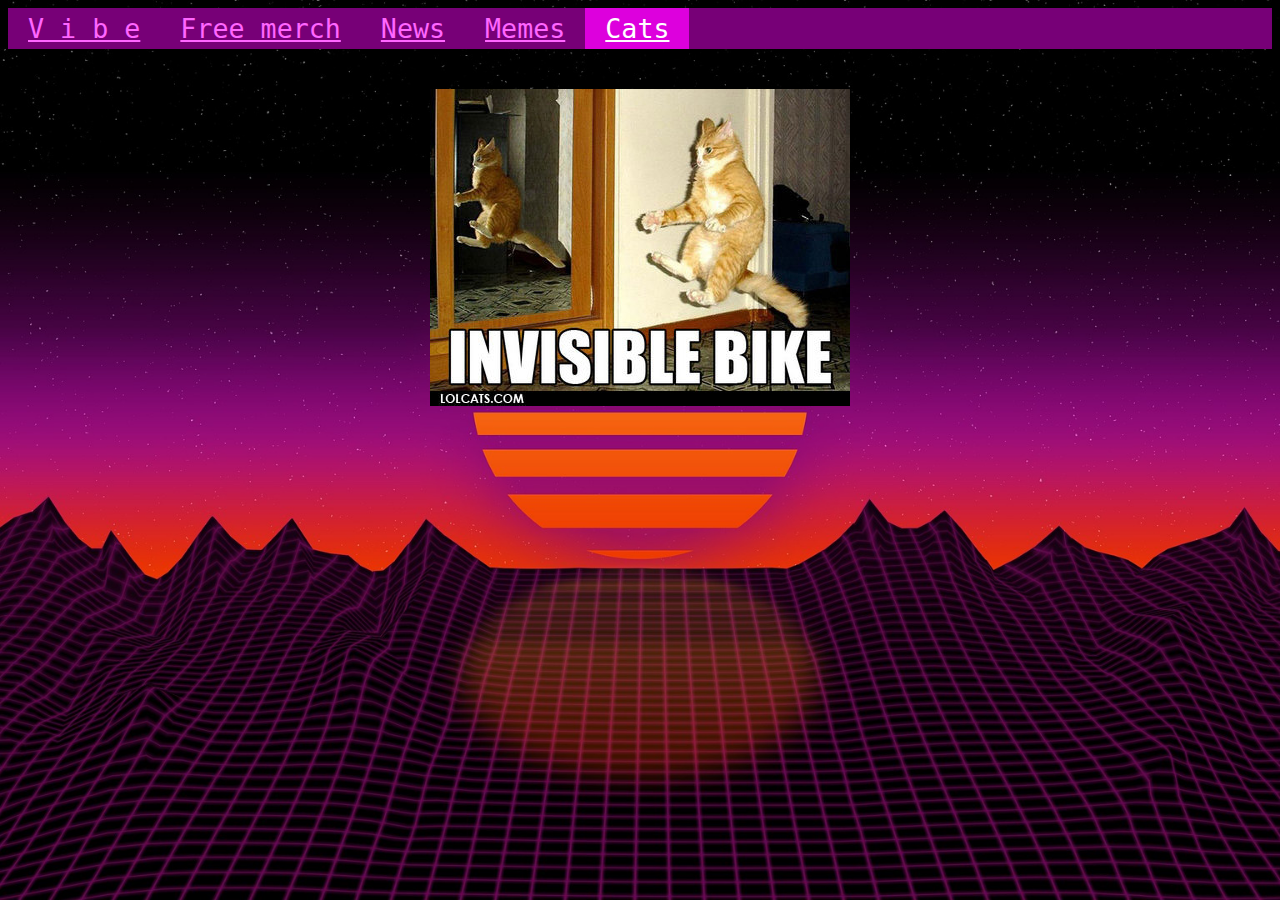
==== cats.html @ c9983b4a "Added cats page, and first lolcat image" ====
<!DOCTYPE html>
<html lang="en">
<meta charset="utf-8">
<title>Cats</title>
<head>
  <link rel="stylesheet" href="aesthetic.css">
</head>

<body>

  <div class="topnav">
    <a href="vibe.html">V i b e</a>
    <a href="freemerch.html">Free merch</a>
    <a href="news.html">News</a>
    <a href="memes.html">Memes</a>
    <a class="active" href="cats.html">Cats</a>
  </div>
  <div class="embeddedLolcat">
    <img src="lolcat_images/lolcatsdotcomqxw9hbytlkc4rhkc.jpeg" alt="">
  </div>


</body>
---- aesthetic.css ----
@font-face {
  font-family: Arcade;
  src: url("fonts/arcadeclassic/ARCADECLASSIC.TTF");
}

@font-face {
  font-family: Future;
  src: url("fonts/future/OutrunFuture.otf");
}

body {
  font-family: monospace;
  background-image: url("images/sunset-g3d96f15bc_1920.jpg");
  background-size: cover;
  background-repeat: no-repeat;
  background-color: #000;
  background-attachment: fixed;
  background-position: center;
  color: #fff;
}

.topnav {
  background-color: #707;
  overflow: hidden;
  margin-bottom: 40px;
}

.topnav a {
  float: left;
  color: #f6f;
  text-align: center;
  padding: 5px 20px;
  font-size: 20pt;
}

.topnav a:hover {
  background-color: #d0d;
  color: #707;
}

.topnav a.active {
  background-color: #d0d;
  color: white;
}

h1 {
  text-align: center;
  font-size: 30pt;
}

.landingPage {
  margin-top: 10%;
  margin-bottom: 10%;
  height: 50%;
}

.landingPage h1 {
  text-align: center;
  font-size: 50pt;
}

p {
  font-size: 18pt;
}

.landingPage p {
  font-size: 36pt;
}

a {
  color: #fff;
}

.embeddedVideo {
  margin: auto;
  width: 560px;
  border: 3px solid purple;
}

.article {
  border: 5px solid purple;
  background-color: rgba(0, 0, 0, 0.5);
  padding: 20px;
  width: 50%;
  margin: auto;
  margin-top: 20px;
  margin-bottom: 20px;
}

.embeddedLolcat {
  margin: auto;
  width: 560px;
  display: flex;
  justify-content: center;
}
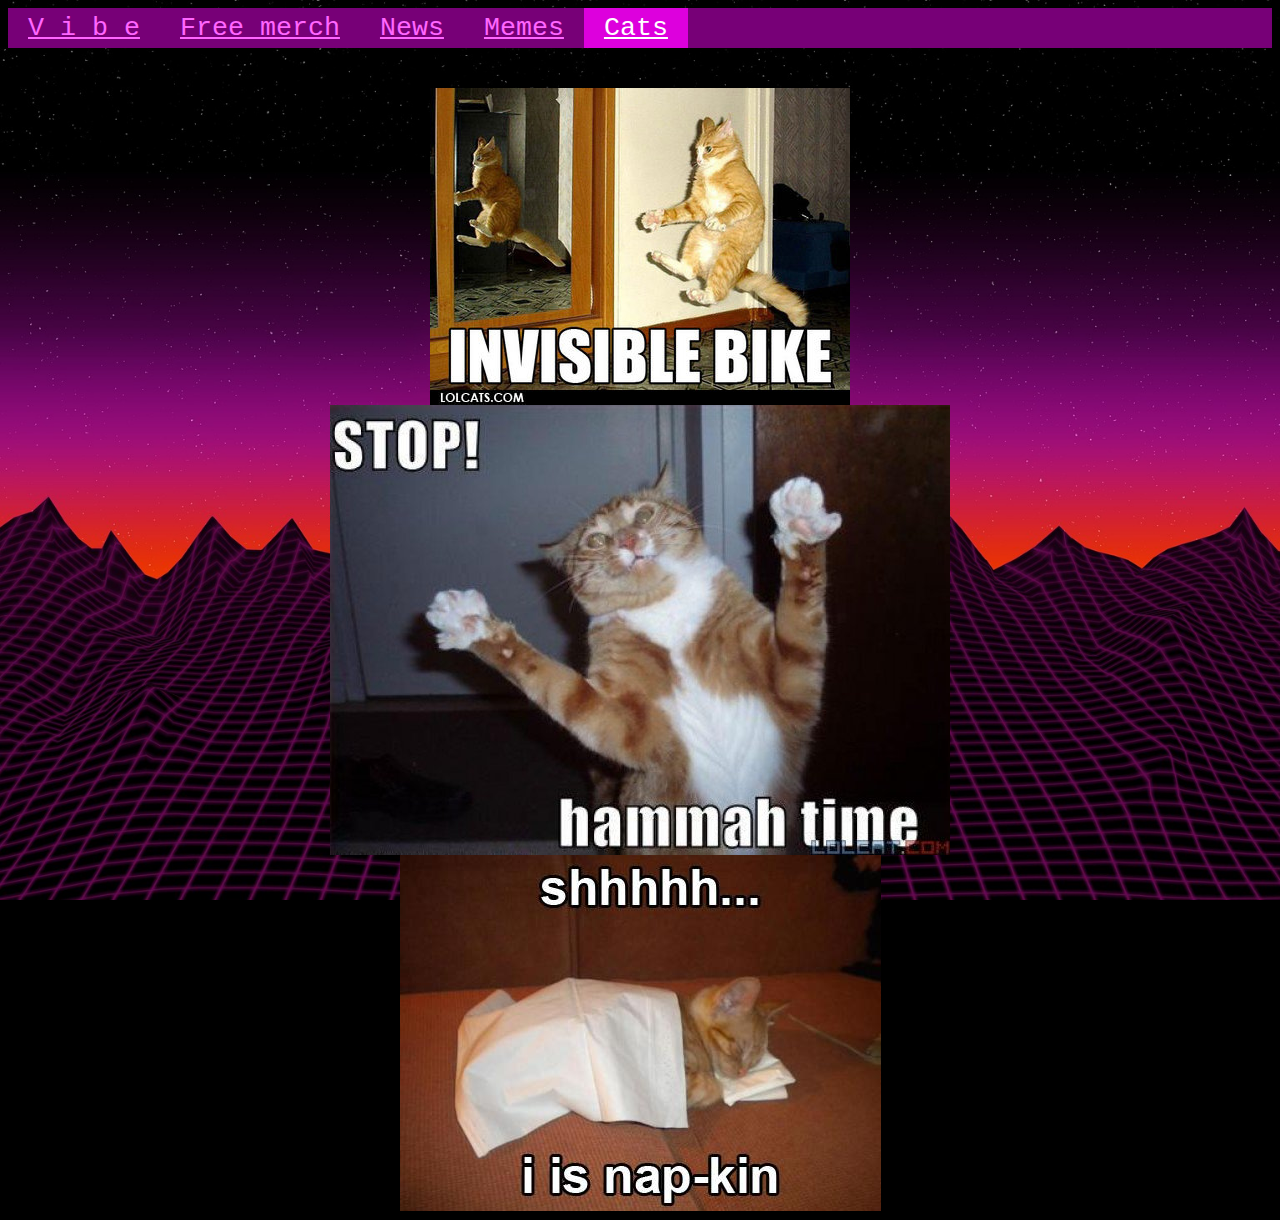
==== commit 58849b5d: "added more lolcats" ====
--- a/cats.html
+++ b/cats.html
@@ -15,8 +15,17 @@
     <a href="memes.html">Memes</a>
     <a class="active" href="cats.html">Cats</a>
   </div>
+
   <div class="embeddedLolcat">
-    <img src="lolcat_images/lolcatsdotcomqxw9hbytlkc4rhkc.jpeg" alt="">
+    <img src="lolcat_images/invisible_bike.jpeg" alt="">
+  </div>
+
+  <div class="embeddedLolcat">
+    <img src="lolcat_images/hammer_time.jpg" alt="">
+  </div>
+
+  <div class="embeddedLolcat">
+    <img src="lolcat_images/napkin.jpg" alt="">
   </div>
 
 
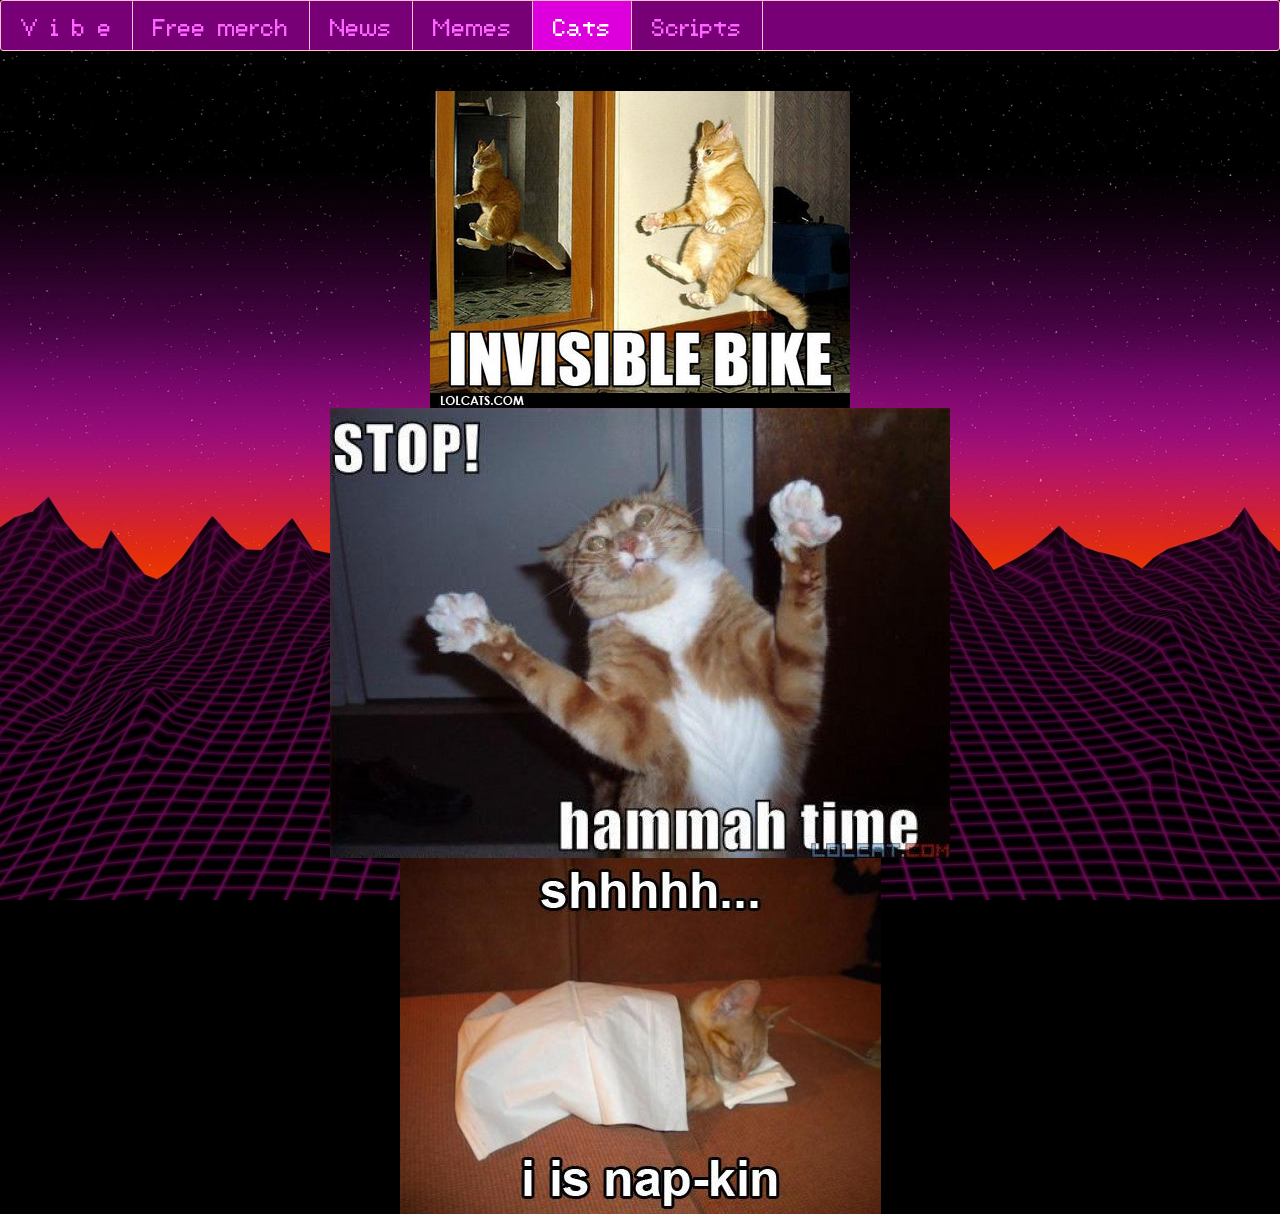
==== commit 1cf4a020: "Added scripts page, first js" ====
--- a/cats.html
+++ b/cats.html
@@ -14,6 +14,7 @@
     <a href="news.html">News</a>
     <a href="memes.html">Memes</a>
     <a class="active" href="cats.html">Cats</a>
+    <a href="scripts.html">Scripts</a>
   </div>
 
   <div class="embeddedLolcat">
--- a/aesthetic.css
+++ b/aesthetic.css
@@ -8,8 +8,20 @@
   src: url("fonts/future/OutrunFuture.otf");
 }
 
+@font-face {
+  font-family: CyberspaceRaceway;
+  src: url("fonts/cyberspace-raceway-back-font/CyberspaceRacewayBack-9arj.ttf");
+}
+
+@font-face {
+  font-family: AtlantisInternational;
+  src: url("fonts/atlantis-international-font/AtlantisInternational-jen0.ttf");
+}
+
+
+
 body {
-  font-family: monospace;
+  font-family: AtlantisInternational;
   background-image: url("images/sunset-g3d96f15bc_1920.jpg");
   background-size: cover;
   background-repeat: no-repeat;
@@ -17,12 +29,21 @@
   background-attachment: fixed;
   background-position: center;
   color: #fff;
+  font-size: 100%;
+  margin: 0px;
 }
 
 .topnav {
   background-color: #707;
   overflow: hidden;
   margin-bottom: 40px;
+  border-top: 0.1px solid pink;
+  border-bottom: 0.1px solid pink;
+  border-right: 0.1px solid pink;
+  border-left: 0.1px solid pink;
+  border-radius: 3px;
+  position: sticky;
+  top: 0px;
 }
 
 .topnav a {
@@ -30,12 +51,16 @@
   color: #f6f;
   text-align: center;
   padding: 5px 20px;
-  font-size: 20pt;
+  font-size: 27pt;
+  text-decoration: none;
+  border-right: 0.1px solid pink;
+  border-radius: 1px;
 }
 
 .topnav a:hover {
   background-color: #d0d;
-  color: #707;
+  color: white;
+  text-decoration: underline;
 }
 
 .topnav a.active {
@@ -43,9 +68,19 @@
   color: white;
 }
 
+.thinTextDec {
+  text-decoration-thickness: 1px;
+}
+
+ul {
+  list-style-type: none;
+  padding: 0px;
+  margin: 0px;
+}
+
 h1 {
   text-align: center;
-  font-size: 30pt;
+  font-size: 45pt;
 }
 
 .landingPage {
@@ -56,35 +91,62 @@
 
 .landingPage h1 {
   text-align: center;
-  font-size: 50pt;
+  font-size: 72pt;
 }
 
 p {
-  font-size: 18pt;
+  font-size: 27pt;
 }
 
 .landingPage p {
-  font-size: 36pt;
+  font-size: 72pt;
 }
 
 a {
   color: #fff;
+  font-size: 27pt;
 }
 
-.embeddedVideo {
-  margin: auto;
+.landingPage a {
+  font-size: 72pt;
+}
+
+.embeddedYT {
+  margin: 20px auto;
   width: 560px;
-  border: 3px solid purple;
+  height: 315px;
+  border: 5px solid purple;
+  border-radius: 5px;
+  padding: 0px;
+}
+
+.embeddedReddit {
+  margin: 20px auto;
+  width: 560px;
+  height: 630px;
+  border: 5px solid purple;
+  border-radius: 5px;
+  padding: 0px;
 }
 
 .article {
   border: 5px solid purple;
+  border-radius: 5px;
   background-color: rgba(0, 0, 0, 0.5);
-  padding: 20px;
-  width: 50%;
+  padding: 0px 40px 0px 40px;
+  width: 70%;
   margin: auto;
   margin-top: 20px;
   margin-bottom: 20px;
+  box-sizing: border-box;
+}
+
+.article h1 {
+  text-align: justify;
+}
+
+.article p {
+  text-align: justify;
 }
 
 .embeddedLolcat {
